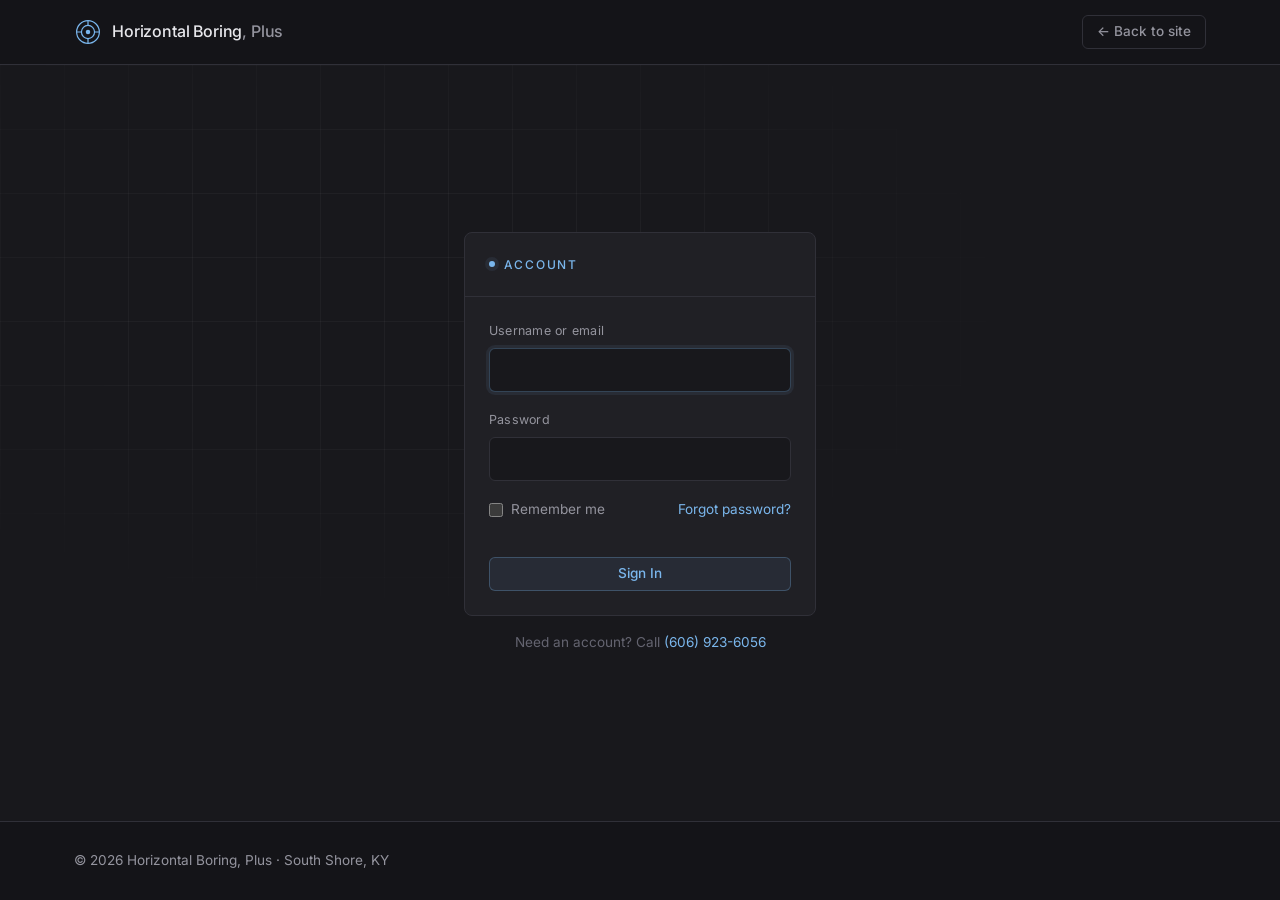
==== signin.html @ d5c10999 "Move to root" ====
<!doctype html>
<html lang="en">
<head>
  <meta charset="utf-8">
  <meta name="viewport" content="width=device-width, initial-scale=1">
  <title>Sign in — Horizontal Boring, Plus</title>
  <meta name="robots" content="noindex">
  <meta name="theme-color" content="#18181c">
  <link rel="preconnect" href="https://fonts.googleapis.com">
  <link rel="preconnect" href="https://fonts.gstatic.com" crossorigin>
  <link href="https://fonts.googleapis.com/css2?family=Inter:wght@300;400;500;600&display=swap" rel="stylesheet">
  <link rel="stylesheet" href="assets/styles.css">
  <link rel="icon" href="data:image/svg+xml,%3Csvg xmlns='http://www.w3.org/2000/svg' viewBox='0 0 32 32'%3E%3Ccircle cx='16' cy='16' r='13' fill='none' stroke='%23378add' stroke-width='2.5'/%3E%3Ccircle cx='16' cy='16' r='5' fill='%23378add'/%3E%3C/svg%3E">
</head>
<body>

<header class="site-header">
  <div class="wrap header-inner">
    <a class="brand" href="index.html" aria-label="Horizontal Boring, Plus — home">
      <svg class="brand-mark" viewBox="0 0 32 32" aria-hidden="true">
        <circle cx="16" cy="16" r="13" />
        <circle cx="16" cy="16" r="7.5" />
        <circle cx="16" cy="16" r="2.6" class="fill" />
        <path d="M16 3v5.5M16 23.5V29M3 16h5.5M23.5 16H29" />
      </svg>
      <span class="brand-text">Horizontal Boring<span class="plus">, Plus</span></span>
    </a>
    <nav class="nav" aria-label="Primary"></nav>
    <div class="header-actions">
      <a class="btn btn-ghost btn-sm" href="index.html">← Back to site</a>
    </div>
  </div>
</header>

<main class="auth">
  <div class="hero-grid-lines" aria-hidden="true"></div>
  <div class="auth-card wrap">
    <form class="panel" id="signin-form" novalidate>
      <div class="panel-head">
        <p class="eyebrow" style="margin:0"><span class="dot"></span>Account</p>
      </div>
      <div class="form-body">
        <div class="field">
          <label for="s-user">Username or email</label>
          <input id="s-user" name="username" type="text" autocomplete="username" required autofocus>
        </div>
        <div class="field">
          <label for="s-pass">Password</label>
          <input id="s-pass" name="password" type="password" autocomplete="current-password" required>
        </div>
        <div class="auth-row">
          <label><input type="checkbox" name="remember"> Remember me</label>
          <a class="link" href="index.html#contact">Forgot password?</a>
        </div>
        <span class="form-status small" id="signin-status" role="status"></span>
        <button class="btn btn-primary btn-block" type="submit">Sign In</button>
      </div>
    </form>
    <p class="auth-note">Need an account? Call <a class="link" href="tel:+16069236056">(606) 923-6056</a></p>
  </div>
</main>

<footer class="site-footer">
  <div class="wrap footer-inner">
    <span class="muted small">© <span id="year">2026</span> Horizontal Boring, Plus · South Shore, KY</span>
  </div>
</footer>

<script>
(() => {
  // Point this at the login API once accounts exist. It should accept JSON
  // { username, password, remember } and respond 2xx on success.
  const SIGNIN_ENDPOINT = "";
  const REDIRECT_TO = "index.html";

  document.getElementById("year").textContent = new Date().getFullYear();

  const form = document.getElementById("signin-form");
  const status = document.getElementById("signin-status");
  const btn = form.querySelector("button[type=submit]");
  const setStatus = (msg, cls) => { status.textContent = msg; status.className = "form-status small " + (cls || "muted"); };

  form.addEventListener("submit", async (e) => {
    e.preventDefault();
    const user = form.username.value.trim();
    const pass = form.password.value;
    form.username.closest(".field").classList.toggle("has-error", !user);
    form.password.closest(".field").classList.toggle("has-error", !pass);
    if (!user || !pass) { setStatus("Please enter username and password", "err"); return; }

    if (!SIGNIN_ENDPOINT) { setStatus("Sign-in isn't available yet. Please call the office.", "err"); return; }

    btn.disabled = true; btn.textContent = "Signing in…"; setStatus("");
    try {
      const res = await fetch(SIGNIN_ENDPOINT, {
        method: "POST",
        credentials: "include",
        headers: { "Content-Type": "application/json", Accept: "application/json" },
        body: JSON.stringify({ username: user, password: pass, remember: form.remember.checked }),
      });
      if (!res.ok) throw new Error(res.status === 401 ? "Invalid username or password" : "Something went wrong. Please try again.");
      window.location.href = REDIRECT_TO;
    } catch (err) {
      form.password.value = "";
      setStatus(err.message || "Something went wrong. Please try again.", "err");
    } finally {
      btn.disabled = false; btn.textContent = "Sign In";
    }
  });

  form.addEventListener("input", (e) => e.target.closest(".field")?.classList.remove("has-error"));
})();
</script>
</body>
</html>
---- assets/styles.css ----
/* ─── Tokens (mirrors InventoryThis DarkTheme) ─────────────── */
:root {
  --bg: #18181c;
  --bg-deep: #141418;
  --surface: #202025;
  --surface-2: #26262c;
  --surface-hover: #2c2c32;
  --elevated: #2e2e34;

  --border: #303038;
  --border-2: #44444c;

  --text: #e8e8ec;
  --text-2: #94949e;
  --text-3: #646470;
  --text-header: #aaaab4;

  --accent: #7ab6ec;          /* light blue */
  --accent-strong: #378add;
  --accent-muted: #7894ba;
  --accent-line: rgba(122, 182, 236, .28);
  --accent-ghost: rgba(122, 182, 236, .08);

  --success: #4ca868;
  --danger: #c45852;

  --radius: 6px;
  --radius-lg: 8px;
  --wrap: 1180px;
  --font: "Segoe UI Variable Display", "Segoe UI Variable Text", "Inter", "Segoe UI", system-ui, -apple-system, sans-serif;

  color-scheme: dark;
}

/* ─── Base ─────────────────────────────────────────────────── */
*, *::before, *::after { box-sizing: border-box; }
html { scroll-behavior: smooth; scroll-padding-top: 76px; -webkit-text-size-adjust: 100%; }
body {
  margin: 0;
  background: var(--bg);
  color: var(--text);
  font-family: var(--font);
  font-size: 16px;
  line-height: 1.6;
  -webkit-font-smoothing: antialiased;
  overflow-x: hidden;
}
img { display: block; max-width: 100%; height: auto; }
a { color: inherit; text-decoration: none; }
h1, h2, h3 { margin: 0; font-weight: 500; letter-spacing: -0.02em; line-height: 1.15; }
h1 { font-size: clamp(2.2rem, 4.6vw, 3.6rem); font-weight: 400; }
h2 { font-size: clamp(1.7rem, 3vw, 2.4rem); font-weight: 400; }
h3 { font-size: 1.1rem; }
p { margin: 0 0 1rem; }
::selection { background: var(--accent-strong); color: #fff; }

.wrap { width: 100%; max-width: var(--wrap); margin: 0 auto; padding: 0 24px; }
.muted { color: var(--text-2); }
.small { font-size: .85rem; }
.accent { color: var(--accent); }

.eyebrow {
  display: inline-flex; align-items: center; gap: .55rem;
  margin: 0 0 1rem;
  font-size: .75rem; font-weight: 500; letter-spacing: .14em; text-transform: uppercase;
  color: var(--accent);
}
.eyebrow .dot {
  width: 6px; height: 6px; border-radius: 50%;
  background: var(--accent);
  box-shadow: 0 0 0 4px var(--accent-ghost);
}

.link { color: var(--accent); border-bottom: 1px solid transparent; transition: border-color .2s; }
.link:hover { border-color: var(--accent-line); }

/* ─── Buttons (thin-outline, like DarkButton) ──────────────── */
.btn {
  display: inline-flex; align-items: center; justify-content: center; gap: .5rem;
  height: 34px; padding: 0 14px;
  border: 1px solid var(--border-2); border-radius: var(--radius);
  background: transparent; color: var(--text-2);
  font: inherit; font-size: .85rem; font-weight: 500;
  cursor: pointer; white-space: nowrap;
  transition: background .18s, color .18s, border-color .18s;
}
.btn:hover { background: var(--surface-hover); color: var(--text); }
.btn:active { background: var(--elevated); }
.btn-primary { border-color: var(--accent-line); color: var(--accent); background: var(--accent-ghost); }
.btn-primary:hover { border-color: var(--accent); color: #fff; background: rgba(122, 182, 236, .14); }
.btn-ghost { border-color: var(--border); }
.btn-sm { height: 34px; padding: 0 14px; font-size: .85rem; }
.btn:focus-visible, .chip:focus-visible, a:focus-visible, button:focus-visible {
  outline: 1px solid var(--accent); outline-offset: 2px;
}

/* ─── Header ───────────────────────────────────────────────── */
.site-header {
  position: sticky; top: 0; z-index: 50;
  background: rgba(20, 20, 24, .78);
  backdrop-filter: saturate(140%) blur(12px);
  -webkit-backdrop-filter: saturate(140%) blur(12px);
  border-bottom: 1px solid var(--border);
}
.header-inner { display: flex; align-items: center; gap: 32px; height: 64px; }
.brand { display: flex; align-items: center; gap: 10px; font-weight: 500; letter-spacing: -0.01em; }
.brand-mark { width: 28px; height: 28px; fill: none; stroke: var(--accent); stroke-width: 1.4; }
.brand-mark .fill { fill: var(--accent); stroke: none; }
.brand-text { font-size: 1rem; }
.brand .plus { color: var(--text-2); }

.nav { display: flex; gap: 4px; margin-right: auto; }
.nav a {
  padding: 6px 12px; border-radius: var(--radius);
  font-size: .9rem; color: var(--text-2);
  transition: color .18s, background .18s;
}
.nav a:hover { color: var(--text); background: var(--surface); }
.nav a.is-current { color: var(--accent); }

.header-actions { display: flex; align-items: center; gap: 8px; }
.nav-toggle {
  display: none; width: 38px; height: 34px; padding: 0;
  border: 1px solid var(--border); border-radius: var(--radius);
  background: transparent; cursor: pointer;
  flex-direction: column; align-items: center; justify-content: center; gap: 5px;
}
.nav-toggle span { display: block; width: 16px; height: 1px; background: var(--text); transition: transform .2s; }
.nav-toggle[aria-expanded="true"] span:first-child { transform: translateY(3px) rotate(45deg); }
.nav-toggle[aria-expanded="true"] span:last-child { transform: translateY(-3px) rotate(-45deg); }

/* ─── Hero ─────────────────────────────────────────────────── */
.hero { position: relative; padding: 88px 0 56px; overflow: hidden; }
.hero-grid-lines {
  position: absolute; inset: 0; pointer-events: none;
  background-image:
    linear-gradient(to right, rgba(255,255,255,.035) 1px, transparent 1px),
    linear-gradient(to bottom, rgba(255,255,255,.035) 1px, transparent 1px);
  background-size: 64px 64px;
  mask-image: radial-gradient(ellipse 70% 60% at 30% 30%, #000 30%, transparent 75%);
  -webkit-mask-image: radial-gradient(ellipse 70% 60% at 30% 30%, #000 30%, transparent 75%);
}
.hero::after {
  content: ""; position: absolute; top: -200px; right: -120px; width: 620px; height: 620px;
  background: radial-gradient(circle, rgba(55, 138, 221, .14), transparent 65%);
  pointer-events: none;
}
.hero-inner {
  position: relative; z-index: 1;
  display: grid; grid-template-columns: 1.05fr 1fr; gap: 56px; align-items: center;
}
.hero h1 { margin-bottom: 1.4rem; }
.lead { font-size: 1.12rem; color: var(--text-2); max-width: 34rem; margin-bottom: 2rem; font-weight: 300; }
.hero-cta { display: flex; flex-wrap: wrap; gap: 12px; }

.hero-media { position: relative; margin: 0; }
.hero-media img {
  width: 100%; aspect-ratio: 4 / 3; object-fit: cover;
  border: 1px solid var(--border); border-radius: var(--radius-lg);
  filter: saturate(.9) contrast(1.02);
}
.hero-media::before {
  content: ""; position: absolute; inset: -10px;
  border: 1px solid var(--accent-line); border-radius: 12px;
  z-index: -1;
}
.hero-media figcaption {
  position: absolute; left: 16px; bottom: 16px; right: 16px;
  display: flex; align-items: center; gap: 10px; flex-wrap: wrap;
  padding: 10px 14px;
  background: rgba(20, 20, 24, .82);
  backdrop-filter: blur(8px); -webkit-backdrop-filter: blur(8px);
  border: 1px solid var(--border); border-radius: var(--radius);
  font-size: .82rem; color: var(--text-2);
}
.tag {
  padding: 2px 8px; border: 1px solid var(--accent-line); border-radius: 4px;
  font-size: .7rem; letter-spacing: .08em; text-transform: uppercase; color: var(--accent);
}

.stats {
  position: relative; z-index: 1;
  display: grid; grid-template-columns: repeat(4, 1fr);
  margin: 72px 0 0;
  border-top: 1px solid var(--border); border-bottom: 1px solid var(--border);
}
.stats > div { padding: 24px 24px 22px; border-left: 1px solid var(--border); }
.stats > div:first-child { border-left: 0; padding-left: 0; }
.stats dt { font-size: .75rem; letter-spacing: .1em; text-transform: uppercase; color: var(--text-3); margin-bottom: 6px; }
.stats dd { margin: 0; font-size: 1.9rem; font-weight: 300; letter-spacing: -0.02em; }
.stats dd small { font-size: .95rem; color: var(--text-2); }
.stats .sep { color: var(--text-3); margin: 0 2px; }

/* ─── Sections ─────────────────────────────────────────────── */
.section { padding: 104px 0; }
.section-alt { background: var(--bg-deep); border-top: 1px solid var(--border); border-bottom: 1px solid var(--border); }
.section-head { max-width: 44rem; margin-bottom: 48px; }
.section-head h2 { margin-bottom: 1rem; }

/* ─── Panel + data table (DarkDataGridView feel) ───────────── */
.panel {
  background: var(--surface);
  border: 1px solid var(--border);
  border-radius: var(--radius-lg);
  overflow: hidden;
}
.panel-head {
  display: flex; align-items: flex-end; justify-content: space-between; gap: 24px; flex-wrap: wrap;
  padding: 22px 24px; border-bottom: 1px solid var(--border);
}
.panel-head h3 { margin-bottom: 4px; }
.panel-head p { margin: 0; }
.panel-foot {
  display: flex; align-items: center; justify-content: space-between; gap: 16px;
  padding: 14px 24px; border-top: 1px solid var(--border); background: var(--surface-2);
}

.filter { display: flex; flex-wrap: wrap; gap: 6px; }
.chip {
  height: 30px; padding: 0 12px;
  border: 1px solid var(--border); border-radius: 999px;
  background: transparent; color: var(--text-2);
  font: inherit; font-size: .8rem; cursor: pointer;
  transition: all .18s;
}
.chip:hover { color: var(--text); border-color: var(--border-2); }
.chip.is-active { color: var(--accent); border-color: var(--accent-line); background: var(--accent-ghost); }

.table-scroll { max-height: 460px; overflow: auto; scrollbar-color: var(--border-2) transparent; scrollbar-width: thin; }
.data-table { width: 100%; border-collapse: collapse; font-size: .92rem; }
.data-table th {
  position: sticky; top: 0; z-index: 1;
  padding: 11px 24px; text-align: left;
  background: var(--surface-2); border-bottom: 1px solid var(--border);
  font-size: .72rem; font-weight: 600; letter-spacing: .1em; text-transform: uppercase; color: var(--text-header);
}
.data-table td { padding: 12px 24px; border-bottom: 1px solid var(--border); color: var(--text-2); }
.data-table td:nth-child(2) { color: var(--text); }
.data-table tbody tr { transition: background .15s; }
.data-table tbody tr:hover { background: var(--surface-hover); }
.data-table tbody tr:last-child td { border-bottom: 0; }
.data-table .num { text-align: right; font-variant-numeric: tabular-nums; }
.data-table td.num { color: var(--accent); }
.data-table tr.is-hidden { display: none; }

/* ─── Cards ────────────────────────────────────────────────── */
.cards { display: grid; grid-template-columns: repeat(3, 1fr); gap: 20px; margin-top: 20px; }
.card {
  display: flex; flex-direction: column;
  background: var(--surface); border: 1px solid var(--border); border-radius: var(--radius-lg);
  overflow: hidden; transition: border-color .2s, transform .25s;
}
.card:hover { border-color: var(--border-2); transform: translateY(-2px); }
.card-media { aspect-ratio: 16 / 10; overflow: hidden; border-bottom: 1px solid var(--border); }
.card-media img { width: 100%; height: 100%; object-fit: cover; transition: transform .6s ease; filter: saturate(.9); }
.card:hover .card-media img { transform: scale(1.04); }
.card-body { padding: 22px 24px 26px; }
.card-body .eyebrow { margin-bottom: .6rem; }
.card-body h3 { margin-bottom: .6rem; font-size: 1.15rem; }
.card-body p:last-child { margin: 0; font-size: .93rem; }

/* ─── Split (contracting) ──────────────────────────────────── */
.split { display: grid; grid-template-columns: 1fr 1fr; gap: 72px; align-items: center; }
.split-media { margin: 0; }
.split-media img { width: 100%; aspect-ratio: 4 / 3; object-fit: cover; border: 1px solid var(--border); border-radius: var(--radius-lg); filter: saturate(.9); }
.split-copy h2 { margin-bottom: 1rem; }
.checklist { list-style: none; margin: 1.5rem 0 2rem; padding: 0; border-top: 1px solid var(--border); }
.checklist li {
  position: relative; padding: 14px 0 14px 28px;
  border-bottom: 1px solid var(--border); color: var(--text);
  font-size: .95rem;
}
.checklist li::before {
  content: ""; position: absolute; left: 2px; top: 50%; width: 10px; height: 10px; margin-top: -5px;
  border: 1px solid var(--accent); border-radius: 50%;
}

/* ─── About ────────────────────────────────────────────────── */
.about-grid { display: grid; grid-template-columns: 1.3fr 1fr; gap: 72px; }
.lead-sm { font-size: 1.15rem; font-weight: 300; line-height: 1.65; margin-bottom: 1.25rem; }
.timeline { list-style: none; margin: 0; padding: 0; border-left: 1px solid var(--border); }
.timeline li { position: relative; display: grid; gap: 4px; padding: 0 0 28px 28px; color: var(--text-2); font-size: .93rem; }
.timeline li:last-child { padding-bottom: 0; }
.timeline li::before {
  content: ""; position: absolute; left: -4px; top: 7px; width: 7px; height: 7px; border-radius: 50%;
  background: var(--bg); border: 1px solid var(--accent);
}
.timeline .yr { font-size: .75rem; letter-spacing: .12em; text-transform: uppercase; color: var(--accent); }

.gallery {
  display: grid; grid-template-columns: repeat(4, 1fr); grid-auto-rows: 200px; grid-auto-flow: dense; gap: 12px;
  margin-top: 72px;
}
.g-item {
  position: relative; padding: 0; border: 1px solid var(--border); border-radius: var(--radius-lg);
  overflow: hidden; background: var(--surface); cursor: zoom-in;
}
.g-item img { width: 100%; height: 100%; object-fit: cover; transition: transform .6s ease, filter .3s; filter: saturate(.85) brightness(.92); }
.g-item:hover img { transform: scale(1.04); filter: saturate(1) brightness(1); }
.g-wide { grid-column: span 2; }

/* ─── Contact ──────────────────────────────────────────────── */
.contact-grid { display: grid; grid-template-columns: 1fr 1.5fr; gap: 32px; align-items: stretch; }
.contact-side { display: grid; gap: 12px; align-content: start; }
.person {
  display: flex; gap: 16px; padding: 20px;
  background: var(--surface); border: 1px solid var(--border); border-radius: var(--radius-lg);
}
.avatar {
  flex: none; display: grid; place-items: center; width: 44px; height: 44px; border-radius: 50%;
  border: 1px solid var(--accent-line); color: var(--accent); font-size: .85rem; letter-spacing: .04em;
}
.person p { margin: 0; }
.person .role { font-size: .72rem; letter-spacing: .1em; text-transform: uppercase; color: var(--text-3); }
.person .name { font-weight: 500; margin: 2px 0 6px; }
.person .line { display: block; font-size: .9rem; color: var(--text-2); transition: color .15s; word-break: break-all; }
.person .line:hover { color: var(--accent); }

.meta { display: grid; grid-template-columns: 1fr 1fr; margin: 8px 0 0; border: 1px solid var(--border); border-radius: var(--radius-lg); overflow: hidden; }
.meta > div { padding: 18px 20px; }
.meta > div + div { border-left: 1px solid var(--border); }
.meta dt { font-size: .72rem; letter-spacing: .1em; text-transform: uppercase; color: var(--text-3); margin-bottom: 6px; }
.meta dd { margin: 0; font-size: .9rem; color: var(--text-2); line-height: 1.5; }

/* ─── Form (DarkTextBox / DarkDropdown feel) ───────────────── */
.form-body { display: grid; grid-template-columns: 1fr 1fr; gap: 18px 16px; padding: 24px; }

/* Quote form: compact, and stretches to match the contact column's height exactly */
.form { display: flex; flex-direction: column; }
.form .panel-head { padding: 16px 20px; }
.form .form-body {
  flex: 1; grid-template-columns: repeat(3, 1fr); grid-template-rows: auto auto 1fr;
  gap: 12px 14px; padding: 18px 20px;
}
.form .field input, .form .field select { height: 32px; padding: 0 10px; font-size: .86rem; }
.form .select::after { width: 6px; height: 6px; margin-top: -4px; right: 12px; }
.form .panel-foot { position: relative; justify-content: center; padding: 10px 20px; }
.form .form-status { position: absolute; left: 20px; top: 50%; transform: translateY(-50%); max-width: calc(50% - 90px); line-height: 1.3; }
.field-span2 { grid-column: span 2; }
.field-grow { grid-template-rows: auto 1fr; }
.form .field-grow textarea { min-height: 64px; height: 100%; resize: none; }
.field { display: grid; gap: 7px; }
.field-full { grid-column: 1 / -1; }
.field label { font-size: .78rem; color: var(--text-2); letter-spacing: .02em; }
.field input, .field select, .field textarea {
  width: 100%; padding: 9px 12px;
  background: var(--bg); color: var(--text);
  border: 1px solid var(--border); border-radius: var(--radius);
  font: inherit; font-size: .93rem;
  transition: border-color .15s, box-shadow .15s;
}
.field textarea { resize: vertical; min-height: 120px; line-height: 1.5; }
.field ::placeholder { color: var(--text-3); }
.field input:hover, .field select:hover, .field textarea:hover { border-color: var(--border-2); }
.field input:focus, .field select:focus, .field textarea:focus {
  outline: none; border-color: var(--accent-line); box-shadow: 0 0 0 3px var(--accent-ghost);
}
.field.has-error input, .field.has-error textarea { border-color: var(--danger); }
.select { position: relative; }
.select select { appearance: none; -webkit-appearance: none; padding-right: 36px; cursor: pointer; }
.select::after {
  content: ""; position: absolute; right: 14px; top: 50%; width: 7px; height: 7px; margin-top: -5px;
  border-right: 1px solid var(--text-2); border-bottom: 1px solid var(--text-2);
  transform: rotate(45deg); pointer-events: none;
}
.form-status.ok { color: var(--success); }
.form-status.err { color: var(--danger); }

/* ─── Footer ───────────────────────────────────────────────── */
.site-footer { border-top: 1px solid var(--border); padding: 28px 0; background: var(--bg-deep); }
.footer-inner { display: flex; align-items: center; justify-content: space-between; gap: 16px; flex-wrap: wrap; }
.footer-links { display: flex; gap: 20px; flex-wrap: wrap; }
.footer-links a { font-size: .85rem; color: var(--text-2); transition: color .15s; }
.footer-links a:hover { color: var(--accent); }

/* ─── Lightbox ─────────────────────────────────────────────── */
.lightbox {
  max-width: min(1200px, 94vw); max-height: 90vh; padding: 0;
  background: var(--bg); border: 1px solid var(--border-2); border-radius: var(--radius-lg);
}
.lightbox::backdrop { background: rgba(10, 10, 12, .86); backdrop-filter: blur(4px); }
.lightbox img { max-height: 88vh; width: auto; margin: 0 auto; }
.lightbox-close {
  position: absolute; top: 10px; right: 10px; width: 34px; height: 34px;
  border: 1px solid var(--border-2); border-radius: var(--radius);
  background: rgba(20, 20, 24, .8); color: var(--text); font-size: 1.2rem; cursor: pointer;
}

/* ─── Reveal on scroll ─────────────────────────────────────── */
.reveal { opacity: 0; transform: translateY(14px); transition: opacity .7s ease, transform .7s ease; }
.reveal.is-in { opacity: 1; transform: none; }
.no-js .reveal { opacity: 1; transform: none; }
@media (prefers-reduced-motion: reduce) {
  html { scroll-behavior: auto; }
  .reveal { opacity: 1; transform: none; transition: none; }
  .card, .card-media img, .g-item img { transition: none; }
}

/* ─── Responsive ───────────────────────────────────────────── */
@media (max-width: 980px) {
  .hero-inner, .split, .about-grid, .contact-grid { grid-template-columns: 1fr; gap: 40px; }
  .hero { padding-top: 56px; }
  .hero-media { margin: 10px; }
  .cards { grid-template-columns: 1fr 1fr; }
  .cards .card:last-child { grid-column: span 2; }
  .stats { grid-template-columns: 1fr 1fr; }
  .stats > div:nth-child(3) { border-left: 0; padding-left: 0; }
  .stats > div:nth-child(n+3) { border-top: 1px solid var(--border); }
  .gallery { grid-template-columns: 1fr 1fr; grid-auto-rows: 160px; }
}

@media (max-width: 820px) {
  .nav-toggle { display: flex; }
  .nav {
    position: absolute; top: 64px; left: 0; right: 0;
    flex-direction: column; gap: 0; padding: 8px 16px 16px;
    background: var(--bg-deep); border-bottom: 1px solid var(--border);
    transform: translateY(-8px); opacity: 0; visibility: hidden;
    transition: opacity .2s, transform .2s, visibility .2s;
  }
  .nav.is-open { transform: none; opacity: 1; visibility: visible; }
  .nav a { padding: 12px 8px; border-bottom: 1px solid var(--border); border-radius: 0; }
  .nav a:last-child { border-bottom: 0; }
  .hide-sm { display: none; }
}

@media (max-width: 600px) {
  .wrap { padding: 0 16px; }
  .header-inner { gap: 12px; }
  .brand-text { font-size: .92rem; }
  .section { padding: 72px 0; }
  .cards { grid-template-columns: 1fr; }
  .cards .card:last-child { grid-column: auto; }
  .stats > div { padding: 18px 14px 16px; }
  .stats dd { font-size: 1.5rem; }
  .panel-head, .form-body { padding: 18px; }
  .panel-foot { padding: 12px 18px; }
  .data-table th, .data-table td { padding: 11px 16px; }
  .form-body, .form .form-body { grid-template-columns: 1fr; grid-template-rows: none; }
  .field-span2 { grid-column: auto; }
  .meta { grid-template-columns: 1fr; }
  .meta > div + div { border-left: 0; border-top: 1px solid var(--border); }
  .gallery { grid-auto-rows: 130px; gap: 8px; }
  .g-wide { grid-column: span 2; }
}
@media (max-width: 520px) {
  .header-actions .btn-primary { display: none; }
}

/* ─── Sign in page (LoginForm feel) ────────────────────────── */
.auth { min-height: calc(100vh - 65px - 79px); display: grid; place-items: center; padding: 64px 0; position: relative; overflow: hidden; }
.auth-card { position: relative; z-index: 1; width: 100%; max-width: 400px; }
.auth-card .form-body { grid-template-columns: 1fr; }
.auth-card .panel-head { flex-direction: column; align-items: flex-start; gap: 4px; }
.auth-card .panel-head h1 { font-size: 1.5rem; font-weight: 500; }
.auth-row { display: flex; align-items: center; justify-content: space-between; gap: 12px; font-size: .85rem; color: var(--text-2); }
.auth-row label { display: inline-flex; align-items: center; gap: 8px; cursor: pointer; }
.auth-row input[type="checkbox"] { accent-color: var(--accent-strong); width: 14px; height: 14px; margin: 0; }
.auth-card .btn-block { width: 100%; }
.auth-note { margin: 16px 0 0; text-align: center; font-size: .85rem; color: var(--text-3); }
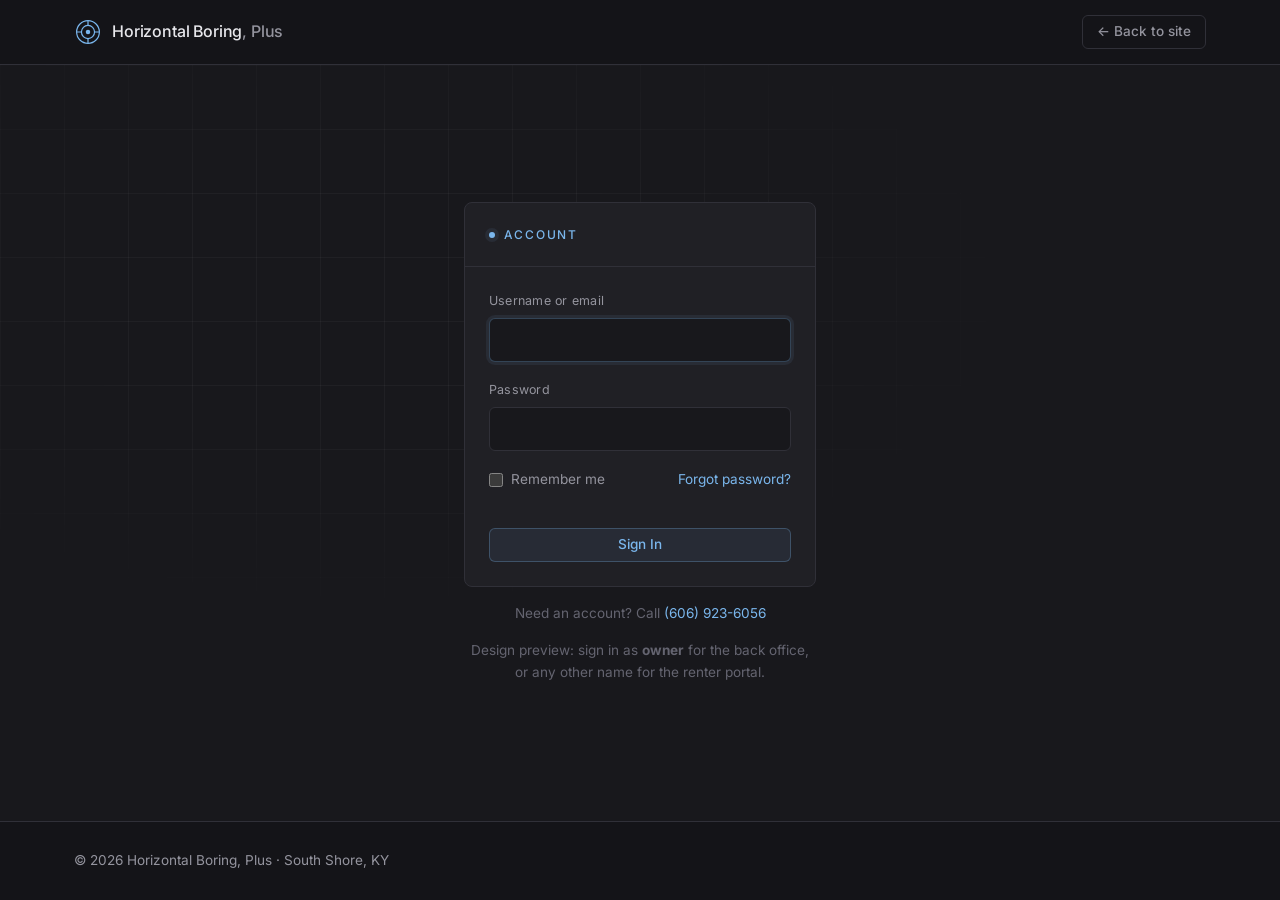
==== commit c6df448a: "admin panels" ====
--- a/signin.html
+++ b/signin.html
@@ -57,6 +57,7 @@
       </div>
     </form>
     <p class="auth-note">Need an account? Call <a class="link" href="tel:+16069236056">(606) 923-6056</a></p>
+    <p class="auth-note">Design preview: sign in as <strong>owner</strong> for the back office, or any other name for the renter portal.</p>
   </div>
 </main>
 
@@ -88,7 +89,13 @@
     form.password.closest(".field").classList.toggle("has-error", !pass);
     if (!user || !pass) { setStatus("Please enter username and password", "err"); return; }
 
-    if (!SIGNIN_ENDPOINT) { setStatus("Sign-in isn't available yet. Please call the office.", "err"); return; }
+    // Design preview until accounts exist: "owner" opens the back office, anything else the renter portal.
+    if (!SIGNIN_ENDPOINT) {
+      const isOwner = /^(owner|admin|vernon|crystal)/i.test(user);
+      setStatus(`Preview: opening the ${isOwner ? "back office" : "renter portal"}…`, "ok");
+      window.location.href = isOwner ? "admin.html" : "portal.html";
+      return;
+    }
 
     btn.disabled = true; btn.textContent = "Signing in…"; setStatus("");
     try {
--- a/assets/styles.css
+++ b/assets/styles.css
@@ -298,6 +298,12 @@
 .g-item img { width: 100%; height: 100%; object-fit: cover; transition: transform .6s ease, filter .3s; filter: saturate(.85) brightness(.92); }
 .g-item:hover img { transform: scale(1.04); filter: saturate(1) brightness(1); }
 .g-wide { grid-column: span 2; }
+.g-person img { filter: none; }
+.g-cap {
+  position: absolute; left: 0; right: 0; bottom: 0; display: grid; gap: 1px; padding: 28px 14px 12px;
+  background: linear-gradient(transparent, rgba(10, 10, 12, .6) 45%, rgba(10, 10, 12, .9)); color: #d4d4d8; text-shadow: 0 1px 3px rgba(0, 0, 0, .6); font-size: .8rem; text-align: left;
+}
+.g-cap strong { color: #fff; font-size: .93rem; font-weight: 500; }
 
 /* ─── Contact ──────────────────────────────────────────────── */
 .contact-grid { display: grid; grid-template-columns: 1fr 1.5fr; gap: 32px; align-items: stretch; }
